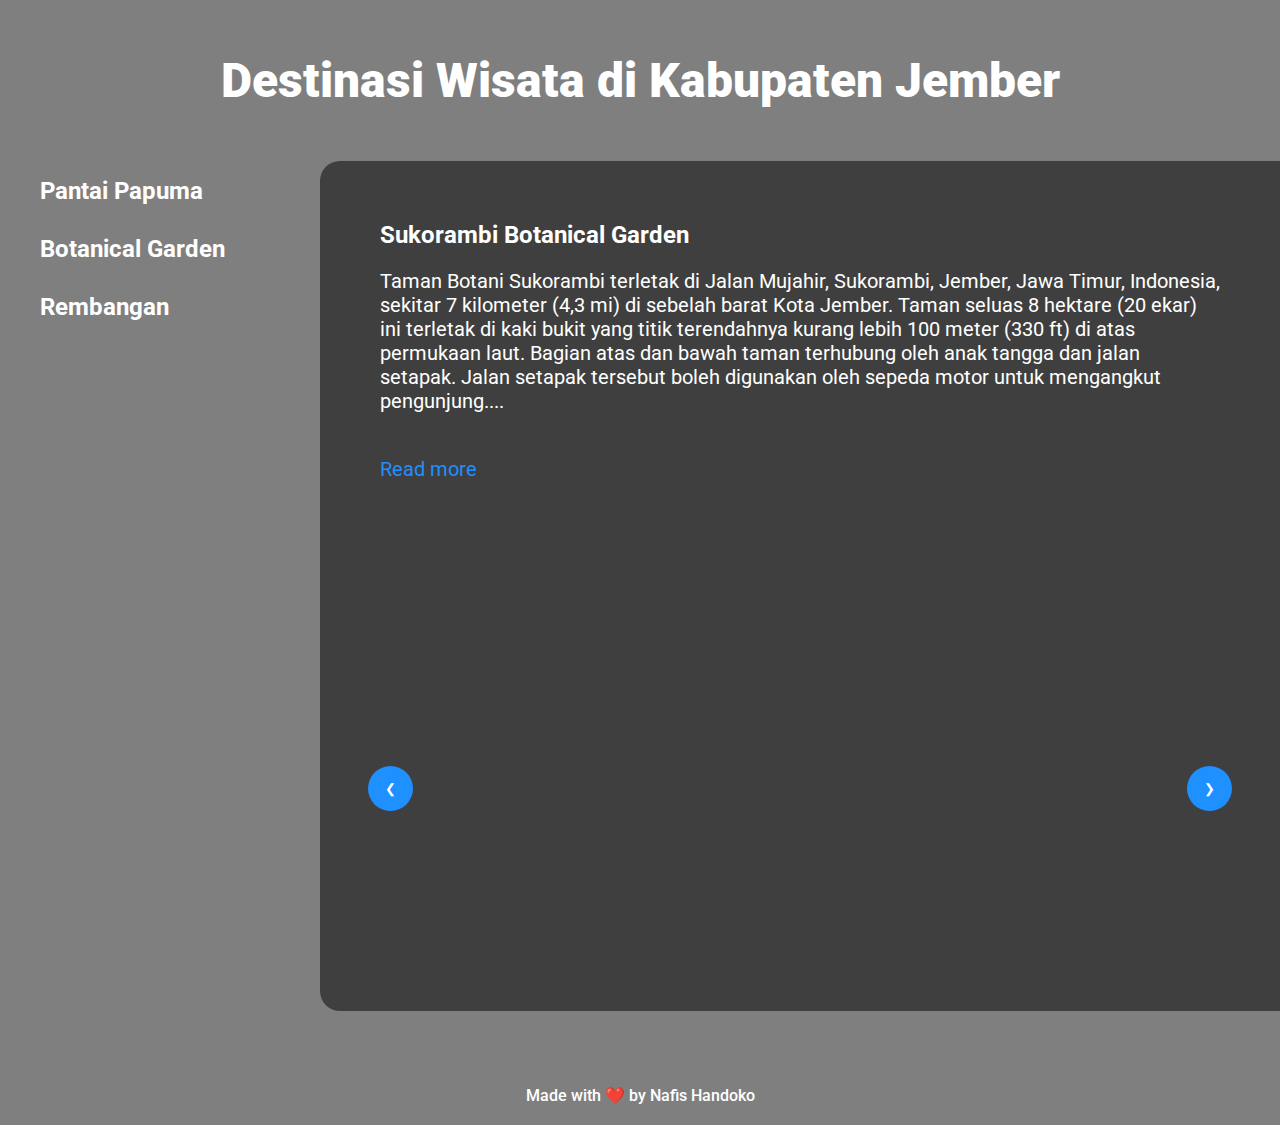
==== botani.html @ 1c6fd7c9 "add botani.html and rembangan.html and add links to it" ====
<!DOCTYPE html>
<html>
  <head>
    <meta charset="utf-8">
    <meta name="viewport" content="width=device-width">
    <title>Destinasi Wisata di Kabupaten Jember</title>
    <link href="style.css" rel="stylesheet" type="text/css" />
    <link rel="preconnect" href="https://fonts.googleapis.com">
    <link rel="preconnect" href="https://fonts.gstatic.com" crossorigin>
    <link href="https://fonts.googleapis.com/css2?family=Roboto:wght@400;500;700;900&display=swap" rel="stylesheet">
    <script src="https://code.jquery.com/jquery-3.6.0.min.js"></script>
  </head>
  <body>
    <header>
      <h1>Destinasi Wisata di Kabupaten Jember</h1>
    </header>
    <section>
      <aside>
        <nav>
          <ul>
            <li><a class="nav" href="index.html">Pantai Papuma</a></li>
            <li><a class="nav" href="botani.html">Botanical Garden</a></li>
            <li><a class="nav" href="rembangan.html">Rembangan</a></li>
          </ul>
        </nav>
      </aside>
      <article>
        <main>
          <h2>Sukorambi Botanical Garden</h2>
          <p>Taman Botani Sukorambi terletak di Jalan Mujahir, Sukorambi, Jember, Jawa Timur, Indonesia, sekitar 7 kilometer (4,3 mi) di sebelah barat Kota Jember.  Taman seluas 8 hektare (20 ekar) ini terletak di kaki bukit yang titik terendahnya kurang lebih 100 meter (330 ft) di atas permukaan laut. Bagian atas dan bawah taman terhubung oleh anak tangga dan jalan setapak. Jalan setapak tersebut boleh digunakan oleh sepeda motor untuk mengangkut pengunjung.</p><span class="dots">...</span>
          <p class="p-detail">Taman ini dikelilingi oleh sawah dan sebagian wilayahnya merupakan hutan. Selain tempat wisata alam flora dan fauna, taman botani ini juga memiliki kolam ikan, kolam renang (untuk dewasa dan anak), kafe dan restoran dua lantai, perpusatkaan yang berisi 500 buku dan jurnal, dan ruang pertemuan. Aktivitas rekreasinya meliputi olahraga air dan flying fox.</p>
          <a class="p-expand">Read more</a>
        </main>
        <figure>
          <div class="slides">
            <img class="slide" src="https://images.unsplash.com/photo-1475924156734-496f6cac6ec1?ixid=MnwxMjA3fDB8MHxwaG90by1wYWdlfHx8fGVufDB8fHx8&ixlib=rb-1.2.1&auto=format&fit=crop&w=750&q=80" alt="">
            <img class="slide" src="https://images.unsplash.com/photo-1559494007-9f5847c49d94?ixid=MnwxMjA3fDB8MHxzZWFyY2h8Nnx8YmVhY2h8ZW58MHx8MHx8&ixlib=rb-1.2.1&auto=format&fit=crop&w=500&q=60" alt="">
            <img class="slide" src="https://images.unsplash.com/photo-1505228395891-9a51e7e86bf6?ixid=MnwxMjA3fDB8MHxwaG90by1wYWdlfHx8fGVufDB8fHx8&ixlib=rb-1.2.1&auto=format&fit=crop&w=890&q=80" alt="">
            <img class="slide" src="https://images.unsplash.com/photo-1517480448885-d5c53555ba8c?ixid=MnwxMjA3fDB8MHxwaG90by1wYWdlfHx8fGVufDB8fHx8&ixlib=rb-1.2.1&auto=format&fit=crop&w=517&q=80" alt="">
          </div>
          <button class="prev" onclick="move(-1)">&#10094;</button>
          <button class="next" onclick="move(1)">&#10095;</button>
        </figure>
      </article>
    </section>
    <footer>
      <div class="social-icons">
        <a href="https://github.com/nafishandoko" class="social-links"><ion-icon name="logo-github"></ion-icon></a>
        <a href="https://instagram.com/nafishandoko" class="social-links"><ion-icon name="logo-instagram"></ion-icon></a>
        <a href="https://www.linkedin.com/in/nafis-arinda-rizky-putra-handoko-91542a21b/" class="social-links"><ion-icon name="logo-linkedin"></ion-icon></a>
        <a href="https://wa.me/6281332079137" class="social-links"><ion-icon name="logo-whatsapp"></ion-icon></a>
      </div>
      Made with ❤️ by Nafis Handoko
    </footer>
    <script src="script.js"></script>
    <script type="module" src="https://unpkg.com/ionicons@5.5.2/dist/ionicons/ionicons.esm.js"></script>
    <script nomodule src="https://unpkg.com/ionicons@5.5.2/dist/ionicons/ionicons.js"></script>
  </body>
</html>
---- style.css ----
:root{
  font-family: 'Roboto', sans-serif;
  color: white;
}

body{
  padding: 0;
  margin: 0;
  /* background-image: url(https://images.unsplash.com/photo-1475924156734-496f6cac6ec1?ixid=MnwxMjA3fDB8MHxwaG90by1wYWdlfHx8fGVufDB8fHx8&ixlib=rb-1.2.1&auto=format&fit=crop&w=1500&q=80); */
  /* background: linear-gradient(rgba(255,255,255,.6), rgba(255,255,255,.6)),url(https://images.unsplash.com/photo-1475924156734-496f6cac6ec1?ixid=MnwxMjA3fDB8MHxwaG90by1wYWdlfHx8fGVufDB8fHx8&ixlib=rb-1.2.1&auto=format&fit=crop&w=1500&q=80); */
  background: linear-gradient(rgba(0,0,0,.5), rgba(0,0,0,.5)),url(https://images.unsplash.com/photo-1475924156734-496f6cac6ec1?ixid=MnwxMjA3fDB8MHxwaG90by1wYWdlfHx8fGVufDB8fHx8&ixlib=rb-1.2.1&auto=format&fit=crop&w=1500&q=80);
  background-repeat: no-repeat;
  background-position: top;
  background-size: cover;
  min-height: 100vh;
}

header{
  text-align: center;
  padding-top: 20px;
  padding-bottom: 20px;
}

h1{
  font-size: clamp(2.25rem,4vw,3rem);
  font-weight: 900;
}

section{
  display: flex;
  flex-direction: row;
}

aside{
  flex: 2;
}

ul,li{
  list-style-type: none;
}

li{
  margin-bottom: 30px;
}

a.nav{
  text-decoration: none;
  color: white;
  font-size: clamp(1rem,2vw,1.5rem);
  font-weight: 700;
  position: relative;
}

a.nav:after{
  width: 0;
  height: 2px;
  background-color: white;
  position: absolute;
  bottom: -5px;
  left: 0;
  content: '';
  transition: width 0.2s ease-in-out;
}

a.nav:hover:after{
  width: 100%;
}

article{
  background-color: rgba(0,0,0,0.5);
  flex: 6;
  border-bottom-left-radius: 20px;
  border-top-left-radius: 20px;
  /* padding: 40px 60px 40px 60px; */
  display: flex;
  flex-direction: column;
  justify-content: center;
}

main{
  /* padding-bottom: 30px; */
  padding: 40px 60px 40px 60px;
}

h2{
  font-weight: 700;
}

p{
  font-size: 20px;
  display: inline;
}

.dots{
  font-size: 20px;
}

.inactive{
  display: none;
}

.p-detail{
  /* display: none; */
  display: inline-block;
  max-height: 0;
  opacity: 0;
  overflow: hidden;
  transition: all 0.6s ease-in-out;
}

.active{
  /* display: block; */
  max-height: 500px;
  opacity: 1;
}

a.p-expand{
  text-decoration: none;
  /* font-size: clamp(1rem,2vw,1.5rem); */
  /* font-weight: 700; */
  display: inline;
  color: dodgerblue;
  font-size: 20px;
  cursor: pointer;
}

a.p-expand:hover{
  color: rgb(0, 106, 212);
}

figure{
  justify-content: center;
  margin: 0;
  position: relative;
}

.slides{
  display: flex;
  flex-wrap: wrap;
  justify-content: center;
}

img{
  min-width: 170px;
  aspect-ratio: 6/3;
  max-width: 100%;
  flex: 1;
  /* padding: 10px 20px 10px 20px; */
  padding-top: 10px;
  /* border-radius: 25px; */
  display: block;
  animation-name: sliding2;
  animation-duration: 0.7s;
}

.prev,.next{
  position: absolute;
  top: 50%;
  border-radius: 100%;
  width: clamp(30px,3.5vw,50px);
  aspect-ratio: 1;
  background-color: dodgerblue;
  border: none;
  color: white;
}

.prev{
  left: 5%;
}

.next{
  right: 5%;
}

@keyframes sliding {
  from {
    transform: scale(0.6);
    opacity: .4;
  }
  to {
    transform: scale(1);
    opacity: 1;
  }
}

@keyframes sliding2{
  from{opacity: .4}
  to{opacity: 1}
}

footer{
  text-align: center;
  padding: 20px 0 20px 0;
  font-weight: 500;
}

.social-icons{
  margin: 10px 0 10px 0;
  font-size: 30px;
}

.social-links{
  cursor: pointer;
  margin: 0px 3px 0 3px;
  color: white;
}

@media screen and (max-width: 900px) {
  header{
    padding-left: 30px;
    padding-right: 30px;
  }
  section{
    flex-direction: column;
  }
  li{
    display: inline;
    margin-right: 30px;
  }
  article{
    border-radius: 0;
  }
}

@media screen and (max-width: 630px) {
  article{
    flex-direction: column;
  }
}
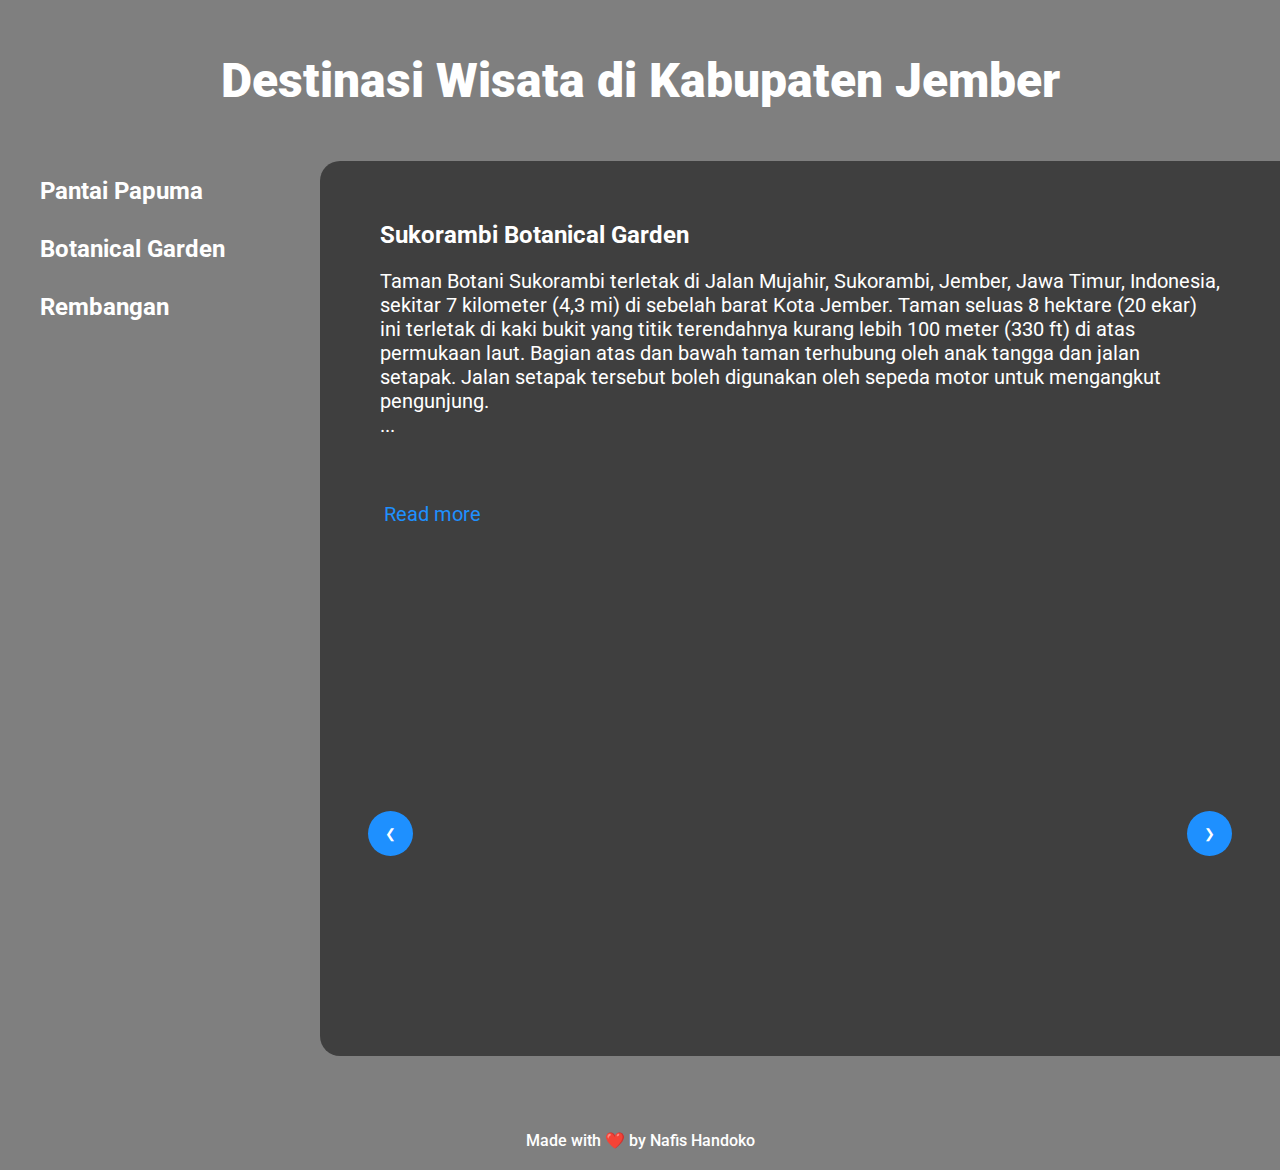
==== commit 67a7aef4: "add br before "three dots" span. And add image and description into botani.html" ====
--- a/botani.html
+++ b/botani.html
@@ -27,15 +27,16 @@
       <article>
         <main>
           <h2>Sukorambi Botanical Garden</h2>
-          <p>Taman Botani Sukorambi terletak di Jalan Mujahir, Sukorambi, Jember, Jawa Timur, Indonesia, sekitar 7 kilometer (4,3 mi) di sebelah barat Kota Jember.  Taman seluas 8 hektare (20 ekar) ini terletak di kaki bukit yang titik terendahnya kurang lebih 100 meter (330 ft) di atas permukaan laut. Bagian atas dan bawah taman terhubung oleh anak tangga dan jalan setapak. Jalan setapak tersebut boleh digunakan oleh sepeda motor untuk mengangkut pengunjung.</p><span class="dots">...</span>
-          <p class="p-detail">Taman ini dikelilingi oleh sawah dan sebagian wilayahnya merupakan hutan. Selain tempat wisata alam flora dan fauna, taman botani ini juga memiliki kolam ikan, kolam renang (untuk dewasa dan anak), kafe dan restoran dua lantai, perpusatkaan yang berisi 500 buku dan jurnal, dan ruang pertemuan. Aktivitas rekreasinya meliputi olahraga air dan flying fox.</p>
+          <p>Taman Botani Sukorambi terletak di Jalan Mujahir, Sukorambi, Jember, Jawa Timur, Indonesia, sekitar 7 kilometer (4,3 mi) di sebelah barat Kota Jember.  Taman seluas 8 hektare (20 ekar) ini terletak di kaki bukit yang titik terendahnya kurang lebih 100 meter (330 ft) di atas permukaan laut. Bagian atas dan bawah taman terhubung oleh anak tangga dan jalan setapak. Jalan setapak tersebut boleh digunakan oleh sepeda motor untuk mengangkut pengunjung.</p><br><span class="dots">...</span>
+          <p class="p-detail">Taman ini dikelilingi oleh sawah dan sebagian wilayahnya merupakan hutan. Selain tempat wisata alam flora dan fauna, taman botani ini juga memiliki kolam ikan, kolam renang (untuk dewasa dan anak), kafe dan restoran dua lantai, perpusatkaan yang berisi 500 buku dan jurnal, dan ruang pertemuan. Aktivitas rekreasinya meliputi olahraga air dan flying fox.<br><br>Bagian atas taman yang luasnya 4,5 hektare (11 ekar) berisi kebun khusus berisi lebih dari 300 spesies tanaman herbal. Selain itu ada juga sekitar 200 spesies bunga dan buah-buahan. Beragam hewan, termasuk kuda, kelinci, dan burung juga dipelihara di taman ini. Nama floranya tertulis dalam bahasa Latin dan Indonesisa agar mudah diidentifikasi.</p>
+          <p class="p-detail"></p>
           <a class="p-expand">Read more</a>
         </main>
         <figure>
           <div class="slides">
-            <img class="slide" src="https://images.unsplash.com/photo-1475924156734-496f6cac6ec1?ixid=MnwxMjA3fDB8MHxwaG90by1wYWdlfHx8fGVufDB8fHx8&ixlib=rb-1.2.1&auto=format&fit=crop&w=750&q=80" alt="">
-            <img class="slide" src="https://images.unsplash.com/photo-1559494007-9f5847c49d94?ixid=MnwxMjA3fDB8MHxzZWFyY2h8Nnx8YmVhY2h8ZW58MHx8MHx8&ixlib=rb-1.2.1&auto=format&fit=crop&w=500&q=60" alt="">
-            <img class="slide" src="https://images.unsplash.com/photo-1505228395891-9a51e7e86bf6?ixid=MnwxMjA3fDB8MHxwaG90by1wYWdlfHx8fGVufDB8fHx8&ixlib=rb-1.2.1&auto=format&fit=crop&w=890&q=80" alt="">
+            <img class="slide" src="https://upload.wikimedia.org/wikipedia/commons/thumb/d/df/Sukorambi_Botanical_Garden%2C_Jember%2C_2014-01-20_03.jpg/640px-Sukorambi_Botanical_Garden%2C_Jember%2C_2014-01-20_03.jpg" alt="">
+            <img class="slide" src="https://upload.wikimedia.org/wikipedia/commons/thumb/9/9b/Sukorambi_Botanical_Garden%2C_Jember%2C_2014-01-20_02.jpg/640px-Sukorambi_Botanical_Garden%2C_Jember%2C_2014-01-20_02.jpg" alt="">
+            <img class="slide" src="https://upload.wikimedia.org/wikipedia/commons/thumb/5/5e/Sukorambi_Botanical_Garden%2C_Jember%2C_2014-01-20_05.jpg/640px-Sukorambi_Botanical_Garden%2C_Jember%2C_2014-01-20_05.jpg" alt="">
             <img class="slide" src="https://images.unsplash.com/photo-1517480448885-d5c53555ba8c?ixid=MnwxMjA3fDB8MHxwaG90by1wYWdlfHx8fGVufDB8fHx8&ixlib=rb-1.2.1&auto=format&fit=crop&w=517&q=80" alt="">
           </div>
           <button class="prev" onclick="move(-1)">&#10094;</button>
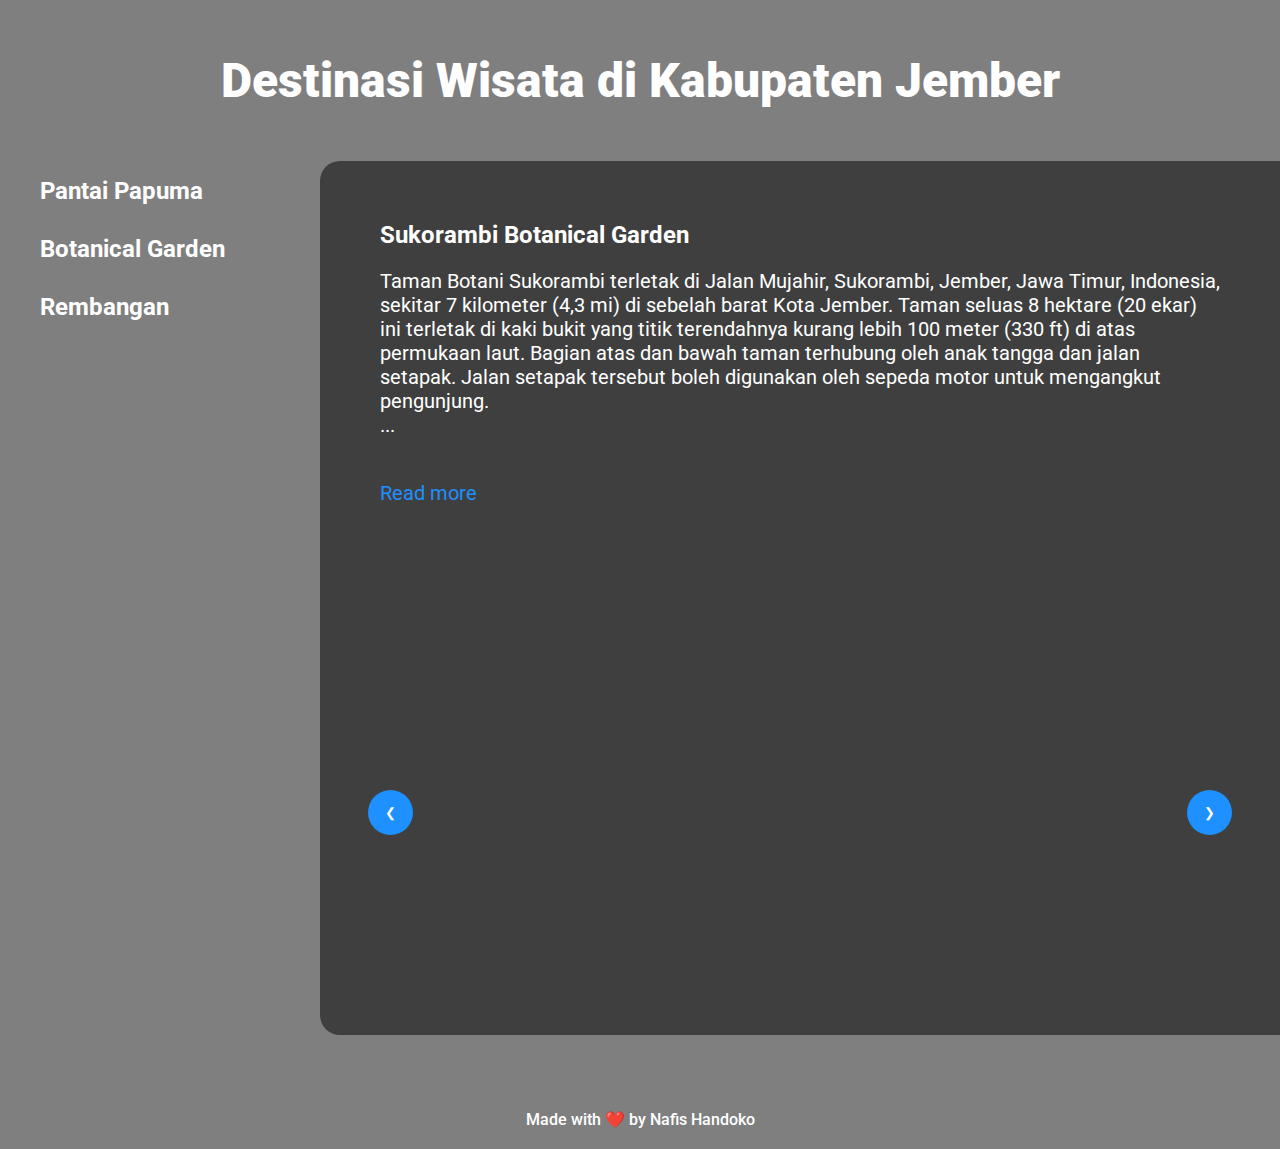
==== commit 73239794: "add article description into rembangan.html" ====
--- a/botani.html
+++ b/botani.html
@@ -29,7 +29,6 @@
           <h2>Sukorambi Botanical Garden</h2>
           <p>Taman Botani Sukorambi terletak di Jalan Mujahir, Sukorambi, Jember, Jawa Timur, Indonesia, sekitar 7 kilometer (4,3 mi) di sebelah barat Kota Jember.  Taman seluas 8 hektare (20 ekar) ini terletak di kaki bukit yang titik terendahnya kurang lebih 100 meter (330 ft) di atas permukaan laut. Bagian atas dan bawah taman terhubung oleh anak tangga dan jalan setapak. Jalan setapak tersebut boleh digunakan oleh sepeda motor untuk mengangkut pengunjung.</p><br><span class="dots">...</span>
           <p class="p-detail">Taman ini dikelilingi oleh sawah dan sebagian wilayahnya merupakan hutan. Selain tempat wisata alam flora dan fauna, taman botani ini juga memiliki kolam ikan, kolam renang (untuk dewasa dan anak), kafe dan restoran dua lantai, perpusatkaan yang berisi 500 buku dan jurnal, dan ruang pertemuan. Aktivitas rekreasinya meliputi olahraga air dan flying fox.<br><br>Bagian atas taman yang luasnya 4,5 hektare (11 ekar) berisi kebun khusus berisi lebih dari 300 spesies tanaman herbal. Selain itu ada juga sekitar 200 spesies bunga dan buah-buahan. Beragam hewan, termasuk kuda, kelinci, dan burung juga dipelihara di taman ini. Nama floranya tertulis dalam bahasa Latin dan Indonesisa agar mudah diidentifikasi.</p>
-          <p class="p-detail"></p>
           <a class="p-expand">Read more</a>
         </main>
         <figure>
